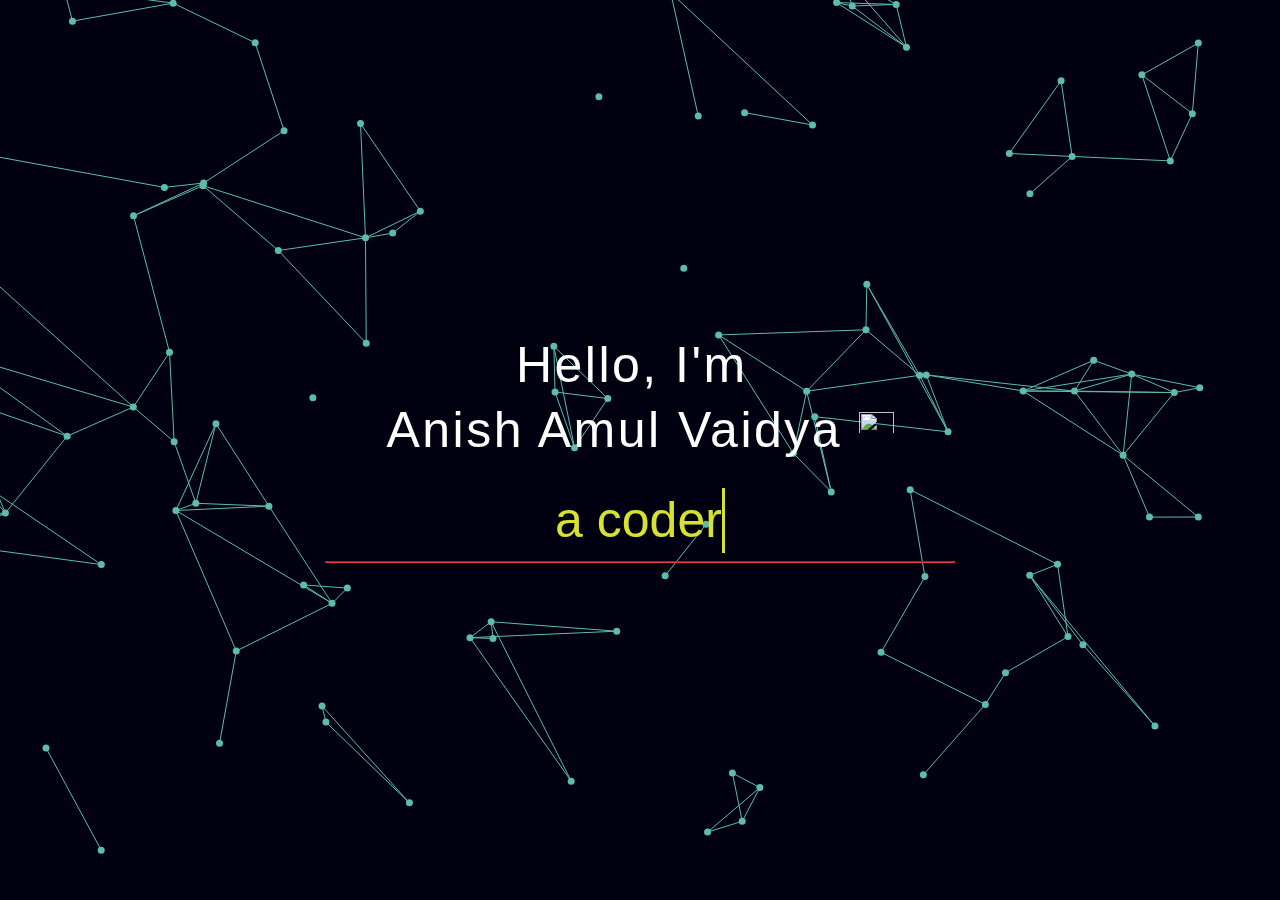
==== index.html @ fe35bb23 "1st draft" ====
<!doctype html>
<html lang="en" class="no-js">
<head>
  <base target="_blank">
  <meta charset="UTF-8" />
  <title>Anish Vaidya</title>
  <link rel="shortcut icon" type="image/png" href="assets/favicon.png">
  <meta name="viewport" content="width=device-width, initial-scale=1.0">
  <!-- <meta http-equiv="Content-Type" content="text/html;charset=UTF-8" /> -->
  <link rel="stylesheet" href="css/style.css" />
  <link rel="stylesheet" href="https://use.fontawesome.com/releases/v5.2.0/css/all.css" integrity="sha384-hWVjflwFxL6sNzntih27bfxkr27PmbbK/iSvJ+a4+0owXq79v+lsFkW54bOGbiDQ" crossorigin="anonymous" type="text/css">
  <!-- remember, jQuery is completely optional -->
  <!-- <script type='text/javascript' src='js/jquery-1.11.1.min.js'></script> -->
  <script type="text/javascript" src="js/jquery.particleground.js"></script>
  <script type="text/javascript" src="js/demo.js"></script>
  <!-- <script type="text/javascript" src="type.js"></script> -->
  <style type="text/css">

    body {
      font-family: Arial;
      /* font-size: 50px; */
    }
    
    #container {
      margin: 25px 0 0 0;
      text-align: center;
    }
    
    #text {
      display: inline-block;
      font-size: 50px;
      color: #d6e22f;
      border-right: 3px solid #d6e22f;
    }
    
    </style>
</head>

<body>

<div id="particles">
  <div id="intro">
    <h2 style="font-family: 'Syncopate', sans-serif; font-weight: 10;">Hello, I'm&nbsp<h2 style="font-family: 'Syncopate', sans-serif; font-weight: 10;">Anish Amul Vaidya&nbsp<a href="my_resume.pdf" style="color: white;"><img src="https://png.icons8.com/office/40/000000/open-resume.png" height="35" width="35"></a></h2></h2>
        
        <div id="container">
          <div id="text"></div>
        </div>
        
        <script type="text/javascript">
        
        // List of sentences
        var _CONTENT = [ "a coder", "a learner", "an ML enthusiast", "a gymnast" ];
        
        // Current sentence being processed
        var _PART = 0;
        
        // Character number of the current sentence being processed 
        var _PART_INDEX = 0;
        
        // Holds the handle returned from setInterval
        var _INTERVAL_VAL;
        
        // Element that holds the text
        var _ELEMENT = document.querySelector("#text");
        
        // Implements typing effect
        function Type() { 
          var text =  _CONTENT[_PART].substring(0, _PART_INDEX + 1);
          _ELEMENT.innerHTML = text;
          _PART_INDEX++;
        
          // If full sentence has been displayed then start to delete the sentence after some time
          if(text === _CONTENT[_PART]) {
            clearInterval(_INTERVAL_VAL);
            setTimeout(function() {
              _INTERVAL_VAL = setInterval(Delete, 50);
            }, 1000);
          }
        }
        
        // Implements deleting effect
        function Delete() {
          var text =  _CONTENT[_PART].substring(0, _PART_INDEX - 1);
          _ELEMENT.innerHTML = text;
          _PART_INDEX--;
        
          // If sentence has been deleted then start to display the next sentence
          if(text === '') {
            clearInterval(_INTERVAL_VAL);
        
            // If last sentence then display the first one, else move to the next
            if(_PART == (_CONTENT.length - 1))
              _PART = 0;
            else
              _PART++;
            _PART_INDEX = 0;
        
            // Start to display the next sentence after some time
            setTimeout(function() {
              _INTERVAL_VAL = setInterval(Type, 150);
            }, 200);
          }
        }
        
        // Start the typing effect on load
        _INTERVAL_VAL = setInterval(Type, 100);
        
        </script>
    <hr style="width: 50%; background-color: #E83951; border-color: #E83951;">  
    <a href="https://www.linkedin.com/in/anish-amul-vaidya/" style="color: white;"><i class="fab fa-linkedin" style="font-size: 2em;"></i></a>
    &nbsp
    <a href="https://github.com/anishvaidya" style="color: white;"><i class="fab fa-github" style="font-size: 2em;"></i></a>
    &nbsp
    <a href="https://www.instagram.com/anish_vaidya/" style="color: white;"><i class="fab fa-instagram" style="font-size: 2em;"></i></a>
  </div>
</div>

</body>
</html>
---- css/style.css ----
html, body, div, span, applet, object, iframe,
h1, h2, h3, h4, h5, h6, p, blockquote, pre,
a, abbr, acronym, address, big, cite, code,
del, dfn, em, img, ins, kbd, q, s, samp,
small, strike, strong, sub, sup, tt, var,
b, u, i, center,
dl, dt, dd, ol, ul, li,
fieldset, form, label, legend,
table, caption, tbody, tfoot, thead, tr, th, td,
article, aside, canvas, details, embed,
figure, figcaption, footer, header, hgroup,
menu, nav, output, ruby, section, summary,
time, mark, audio, video {
  margin: 0;
  padding: 0;
  border: 0;
  font-size: 100%;
  font: inherit;
  vertical-align: baseline;
}
article, aside, details, figcaption, figure,
footer, header, hgroup, menu, nav, section {
  display: block;
}
body {
  line-height: 1;
}
ol, ul {
  list-style: none;
}
blockquote, q {
  quotes: none;
}
blockquote:before, blockquote:after,
q:before, q:after {
  content: '';
  content: none;
}
table {
  border-collapse: collapse;
  border-spacing: 0;
}

/* particleground demo */

* {
  -webkit-box-sizing: border-box;
     -moz-box-sizing: border-box;
          box-sizing: border-box;
}

html, body {
  width: 100%;
  height: 100%;
  overflow: hidden;
}

body {
  background: #000010;
  font-family: 'Montserrat', sans-serif;
  color: #fff;
  line-height: 1.3;
  -webkit-font-smoothing: antialiased;
}

#particles {
  width: 100%;
  height: 100%;
  overflow: hidden;
}

#intro {
  position: absolute;
  left: 0;
  top: 50%;
  padding: 0 10px;
  width: 100%;
  text-align: center;
}

h2 {
  /* text-transform: uppercase; */
  font-size: 50px;
  font-weight: 120;
  color: #ffffff;
  letter-spacing: 0.05em;
}
h1::after {
  content: '';
  width: 80px;
  display: block;
  background: #fff;
  height: 10px;
  margin: 30px auto;
  line-height: 1.1;
}
p {
  margin: 0 0 30px 0;
  font-size: 24px;
  font-family: 'Roboto', sans-serif;
}

/* body {
	font-family: Arial;
	font-size: 50px;
} */

/* #typecontainer {
	margin: 50px 0 0 0;
	text-align: center;
}

#typetext {
	display: inline-block;
	color: #2980b9;
	border-right: 3px solid #2980b9;
} */

@media only screen and (max-width: 1000px) {
  h1 {
    font-size: 15px;
  }
}

@media only screen and (max-width: 100px) {
  h1 {
    font-size: 15px;
  }
  h1::after {
    height: 8px;
  }
}

@media only screen and (max-width: 100px) {
  #intro {
    padding: 0 10px;
  }
  h1 {
    font-size: 15px;
  }
  h1::after {
    height: 6px;
  }
  p {
    font-size: 18px;
  }
  .btn {
    font-size: 16px;
  }
}

@media only screen and (max-width: 100px) {
  h1 {
    font-size: 15px;
  }
  h1::after {
    height: 4px;
  }
}
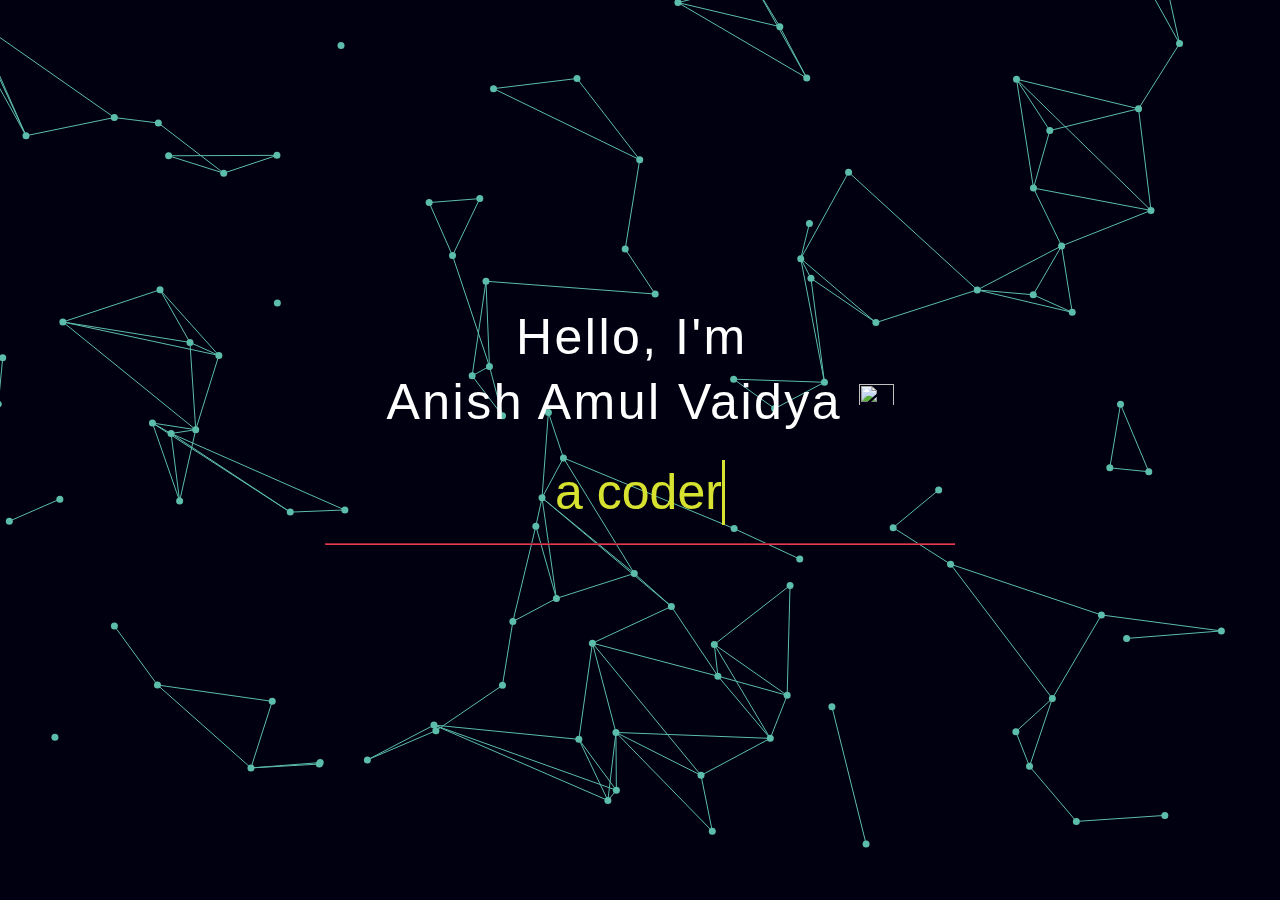
==== commit 71df07a0: "fix hr div" ====
--- a/index.html
+++ b/index.html
@@ -24,6 +24,7 @@
     #container {
       margin: 25px 0 0 0;
       text-align: center;
+      min-height: 75px
     }
     
     #text {
@@ -106,7 +107,7 @@
         _INTERVAL_VAL = setInterval(Type, 100);
         
         </script>
-    <hr style="width: 50%; background-color: #E83951; border-color: #E83951;">  
+    <hr style="width: 50%; background-color: #E83951; border-color: #E83951; position: relative;">  
     <a href="https://www.linkedin.com/in/anish-amul-vaidya/" style="color: white;"><i class="fab fa-linkedin" style="font-size: 2em;"></i></a>
     &nbsp
     <a href="https://github.com/anishvaidya" style="color: white;"><i class="fab fa-github" style="font-size: 2em;"></i></a>
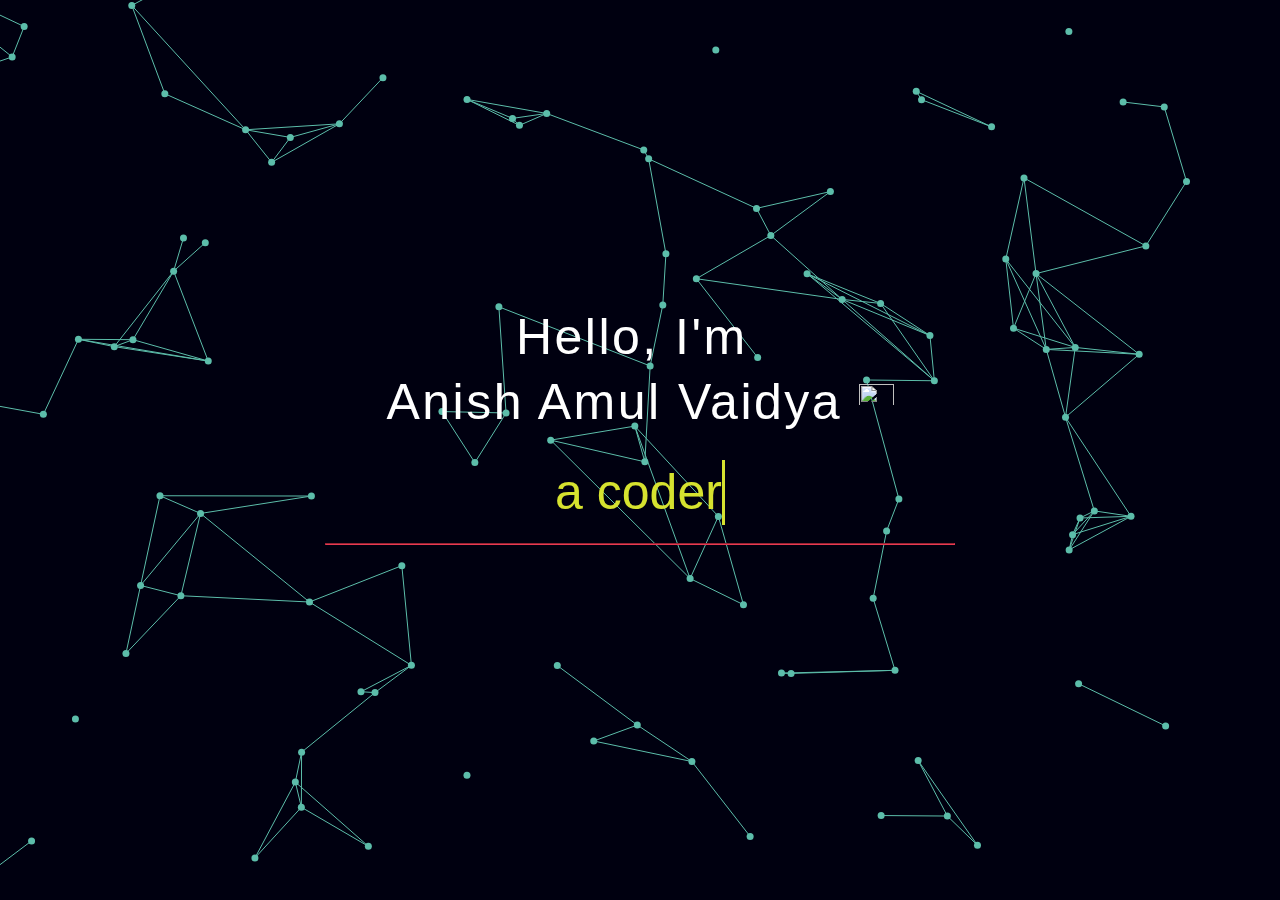
==== commit f3f8cd3c: "added period." ====
--- a/index.html
+++ b/index.html
@@ -50,7 +50,7 @@
         <script type="text/javascript">
         
         // List of sentences
-        var _CONTENT = [ "a coder", "a learner", "an ML enthusiast", "a gymnast" ];
+        var _CONTENT = [ "a coder.", "a learner.", "an ML enthusiast.", "a gymnast." ];
         
         // Current sentence being processed
         var _PART = 0;
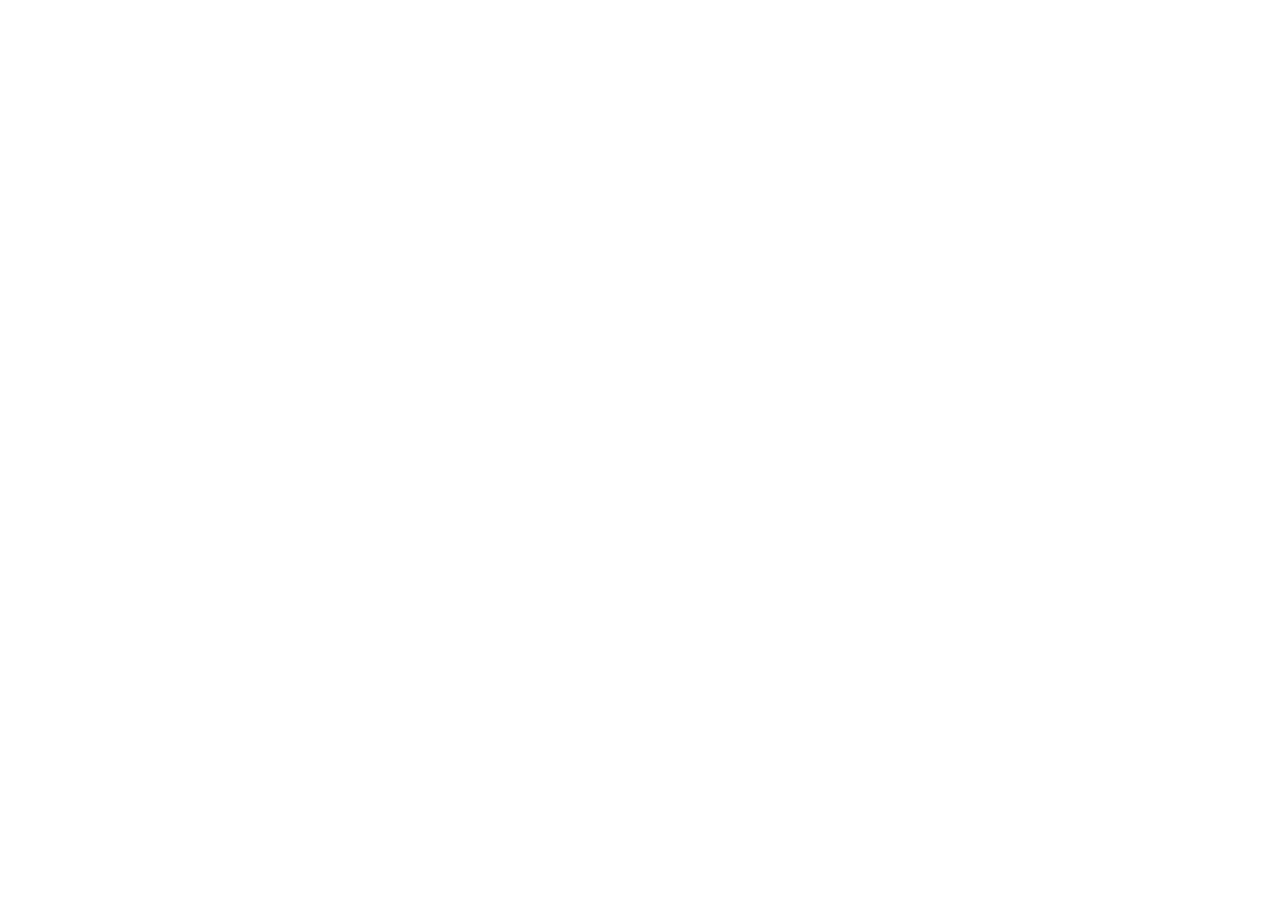
==== commit 408171ff: "redirect to new version" ====
--- a/index.html
+++ b/index.html
@@ -6,6 +6,7 @@
   <title>Anish Vaidya</title>
   <link rel="shortcut icon" type="image/png" href="assets/favicon.png">
   <meta name="viewport" content="width=device-width, initial-scale=1.0">
+  <meta http-equiv="Refresh" content="0; url='https://anishvaidya.github.io/portfolio/'" />
   <!-- <meta http-equiv="Content-Type" content="text/html;charset=UTF-8" /> -->
   <link rel="stylesheet" href="css/style.css" />
   <link rel="stylesheet" href="https://use.fontawesome.com/releases/v5.2.0/css/all.css" integrity="sha384-hWVjflwFxL6sNzntih27bfxkr27PmbbK/iSvJ+a4+0owXq79v+lsFkW54bOGbiDQ" crossorigin="anonymous" type="text/css">
